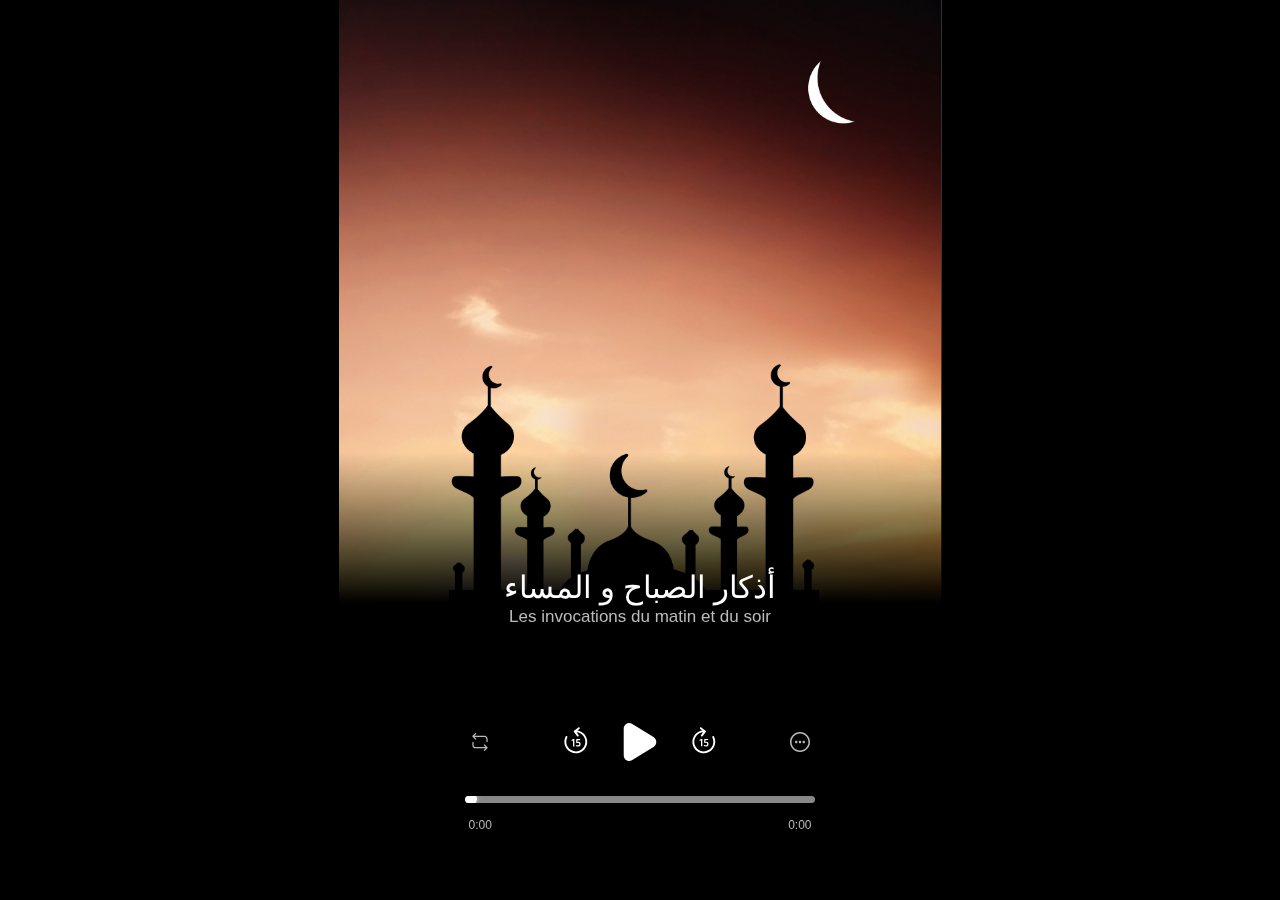
==== index.html @ 961e1b9a "Revert "toolbar test 1"" ====
<!DOCTYPE html>
<html lang="fr">
<head>
    <meta charset="UTF-8">
    <meta name="viewport" content="width=device-width, initial-scale=1, maximum-scale=1, user-scalable=no, orientation=portrait">
    <link rel="stylesheet" href="style.css">
    <title>أذكار</title>
</head>
<body>

    <img id="background" src="assets/background.svg" alt="Background image">
    <!-- img id="shatibi" src="assets/icons/shatibi.svg" alt="Shatibi logo" -->

    <div class="audio-container">

        <div class="titles">
            <h1>أذكار الصباح و المساء</h1>
            <h3>Les invocations du matin et du soir</h3>
        </div>

        <div class="audio-player">
            <audio id="song">
                <source src="assets/adhkar.ogg" type="audio/ogg">
                <source src="assets/adhkar.mp3" type="audio/mpeg">
                Votre navigateur ne supporte pas l'élément audio.
            </audio>

            <div class="controls-bar">
                <img id="repeatBtn" src="assets/icons/repeat.svg" alt="Repeat Icon">

                <div class="chrono-bar">
                    <img id="rewind15" src="assets/icons/moins15.svg" alt="Rewind 15s">
                    <img id="playPauseImg" src="assets/icons/play.svg" alt="Play Button">
                    <img id="forward15" src="assets/icons/plus15.svg" alt="Forward 15s">
                </div>
                
                <img src="assets/icons/speed_change.svg" alt="Speed Change">
            </div>

            <input type="range" value="0" id="progress">
            <div class="time-container">
                <span id="currentTime">0:00</span>
                <span id="totalDuration">0:00</span>
            </div>
        </div>

    </div>

    <script>

        // AUDIO PLAYING

        let song = document.getElementById("song");
        let playPauseImg = document.getElementById("playPauseImg");
        let progress = document.getElementById("progress");
        let currentTimeDisplay = document.getElementById("currentTime");
        let totalDurationDisplay = document.getElementById("totalDuration");

        // Convertit le temps en format mm:ss
        function formatTime(seconds) {
            let min = Math.floor(seconds / 60);
            let sec = Math.floor(seconds % 60);
            return `${min}:${sec < 10 ? "0" + sec : sec}`;
        }

        // Met à jour la durée totale et initialise la barre de progression
        song.onloadedmetadata = function () {
            progress.max = song.duration;
            progress.value = song.currentTime;
            totalDurationDisplay.textContent = formatTime(song.duration);
        };

        // Play/Pause Button
        playPauseImg.addEventListener("click", function () {
            if (song.paused) {
                song.play();
                playPauseImg.src = "assets/icons/pause.svg";
            } else {
                song.pause();
                playPauseImg.src = "assets/icons/play.svg";
            }
        });

        // Mise à jour en temps réel de la barre de progression et du temps affiché
        song.addEventListener("timeupdate", function () {
            progress.value = song.currentTime;
            let percentage = (song.currentTime / song.duration) * 100;
            progress.style.setProperty("--progress-value", `${percentage}%`);
            currentTimeDisplay.textContent = formatTime(song.currentTime);
        });

        // Permet de naviguer en changeant la position du slider
        progress.onchange = function () {
            song.currentTime = progress.value;
            song.play();
            playPauseImg.src = "assets/icons/pause.svg";
        };

        // Reset Play Button when audio ends
        song.addEventListener("ended", function () {
            playPauseImg.src = "assets/icons/play.svg";
            song.currentTime = 0;
            progress.value = 0;
        });

        // REPEAT BUTTON
        let repeatBtn = document.getElementById("repeatBtn");
        let isLooping = false;

        repeatBtn.addEventListener("click", function () {
            isLooping = !isLooping;
            song.loop = isLooping;
            repeatBtn.classList.toggle("loop-active", isLooping);
        });

        // CHRONO BUTTONS
        let rewindBtn = document.getElementById("rewind15");
        let forwardBtn = document.getElementById("forward15");

        rewindBtn.addEventListener("click", function () {
            song.currentTime = Math.max(0, song.currentTime - 15);
        });

        forwardBtn.addEventListener("click", function () {
            song.currentTime = Math.min(song.duration, song.currentTime + 15);
        });


    </script>

</body>
</html>
---- style.css ----
/* Réinitialisation de base pour assurer la cohérence entre les navigateurs */
* {
    margin: 0;
    padding: 0;
    box-sizing: border-box;
}

:root {
    font-size: 62.5%;
}

@font-face {
    font-family: '29LT Riwaya';
    src: url('assets/fonts/29LTRiwaya-Italic/web/29LTRiwaya-Italic.woff2') format('woff2'),
         url('assets/fonts/29LTRiwaya-Italic/web/29LTRiwaya-Italic.woff') format('woff');
    font-weight: normal;
    font-style: normal;
}

/* Style général du corps */
body {
    font-family: Arial, sans-serif;
    text-align: center;
    background-color: #000; /* Fond noir */
    color: #fff; /* Texte blanc pour le contraste */

    display: flex;
    align-items: center;
    justify-content: center;

   
}

#background{
    position: fixed; /* Fixe l'image en arrière-plan */
    top: 0;
    left: 50%;
    transform: translateX(-50%); /* Centre l'image en largeur */
    
    width: auto;
    height: 67vh; /* Même taille qu'avant */
    
    object-fit: contain; /* Évite la déformation */
    z-index: -2; /* Place l'image derrière tout */
    mask-image: linear-gradient(to bottom, rgba(0, 0, 0, 1) 75%, rgba(0, 0, 0, 0) 100%);
    -webkit-mask-image: linear-gradient(to bottom, rgba(0, 0, 0, 1) 75%, rgba(0, 0, 0, 0) 100%);
    
}

#shatibi {
    position: fixed; /* Pour qu'il reste en place comme l'image de fond */
    top: 0;          /* Position en haut */
    left: 50%;       /* Centré horizontalement */
    transform: translateX(-50%); /* Centre parfaitement */

    object-fit: contain;

    z-index: -1;      /* Superposé à l’image de fond (#background), mais derrière le contenu */
    pointer-events: none; /* Important : laisse les clics passer au travers */
}

/* Style du titre */
h1 {
    font-family: '29LT Riwaya', serif;
    font-size: 3.1rem;
    font-weight: 400;
    margin-bottom: 1px;
}

h3 {
    font-size: 1.7rem;
    font-weight: lighter;
    color: #BABABA;
}

/* Style du lecteur audio */
audio {
    margin-top: 20px;
    width: 100%; /* Largeur adaptative */
    max-width: 400px; /* Limite la largeur */
}

/* Style des contrôles audio (optionnel, dépend du navigateur) */
audio::-webkit-media-controls-panel {
    border-radius: 8px;
}

.audio-container{
    width: 95vw; 
    max-width: 40rem; 
    min-width: 20rem; 
    padding: 1rem 1rem 5rem 1rem;
    height: 32vh;
    display: flex;
    align-items: center;
    justify-content: center;
    flex-wrap: wrap;
    position: fixed;
    bottom: 0;
    gap: 5.9rem;
}


/* 🖥️ Pour les écrans moyens (tablettes, iPads) */
@media screen and (min-width: 768px) {
    .audio-container {
        width: 45vw; /* 25% de la largeur de l'écran */
        height: 35vh; /* 35% de la hauteur de l'écran */

    }
}

/* 🖥️ Pour les grands écrans (PC) */
@media screen and (min-width: 1024px) {
    .audio-container {
        width: 90vw; /* Un peu plus grand sur PC */
        height: 40vh; /* Plus haut aussi */
    }
}


.audio-player{
    width: 35rem;
    display: flex;
    flex-direction: column; 
    align-items: center;   
}

.controls-bar{
    width: 97%;
    display: flex;
    justify-content: space-between;
}
.chrono-bar{
    width: 48%;
    display: flex;
    align-items: center;
    justify-content: space-between; 
}

#progress{
    -webkit-appearance: none;
    width: 100%;
    height: 7px;
    background: #888888;
    border-radius: 5px;
    cursor: pointer;
    margin: 3.5rem 0 1rem 0;
    overflow: hidden;
    position: relative;
}
#progress::-webkit-slider-thumb{
    -webkit-appearance: none;
    appearance: none;
    width: 12px;
    height: 12px;
    background: #fff; /* Bouton blanc */
    border-radius: 80%;
    box-shadow: 0 0 5px rgba(255, 255, 255, 0.5);
    position: relative;
}
#progress::-webkit-slider-runnable-track {
    background: linear-gradient(to right, #fff var(--progress-value, 0%), #888888 var(--progress-value, 0%));
}

.loop-active {
    filter: invert(30%) sepia(80%) saturate(400%) hue-rotate(-40deg) brightness(90%);
}

.time-container {
    width: 98%;
    display: flex;
    justify-content: space-between;
    font-size: 1.2rem;
    color: #BABABA;
    margin-top: 5px;
}
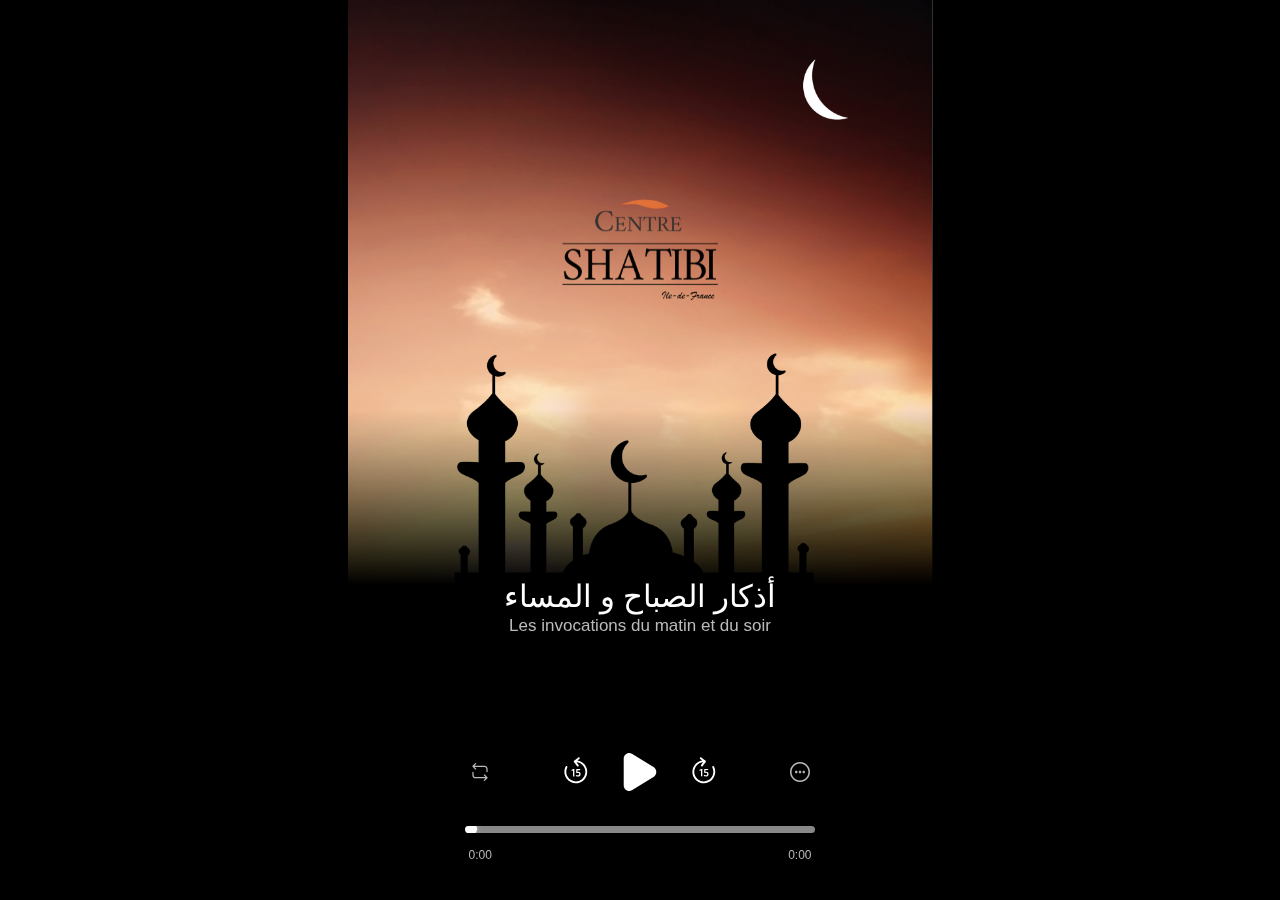
==== commit 7b53d905: "shatibi logo" ====
--- a/index.html
+++ b/index.html
@@ -9,7 +9,7 @@
 <body>
 
     <img id="background" src="assets/background.svg" alt="Background image">
-    <!-- img id="shatibi" src="assets/icons/shatibi.svg" alt="Shatibi logo" -->
+    <img id="shatibi" src="assets/shatibi-logo.png" alt="Shatibi logo">
 
     <div class="audio-container">
 
--- a/style.css
+++ b/style.css
@@ -38,12 +38,12 @@
     transform: translateX(-50%); /* Centre l'image en largeur */
     
     width: auto;
-    height: 67vh; /* Même taille qu'avant */
+    height: 65vh; /* Même taille qu'avant */
     
     object-fit: contain; /* Évite la déformation */
     z-index: -2; /* Place l'image derrière tout */
-    mask-image: linear-gradient(to bottom, rgba(0, 0, 0, 1) 75%, rgba(0, 0, 0, 0) 100%);
-    -webkit-mask-image: linear-gradient(to bottom, rgba(0, 0, 0, 1) 75%, rgba(0, 0, 0, 0) 100%);
+    mask-image: linear-gradient(to bottom, rgba(0, 0, 0, 1) 70%, rgba(0, 0, 0, 0) 100%);
+    -webkit-mask-image: linear-gradient(to bottom, rgba(0, 0, 0, 1) 70%, rgba(0, 0, 0, 0) 100%);
     
 }
 
@@ -89,15 +89,15 @@
     width: 95vw; 
     max-width: 40rem; 
     min-width: 20rem; 
-    padding: 1rem 1rem 5rem 1rem;
-    height: 32vh;
+    padding: 1rem 1rem 1rem 1rem;
+    height: auto;
     display: flex;
     align-items: center;
     justify-content: center;
     flex-wrap: wrap;
     position: fixed;
     bottom: 0;
-    gap: 5.9rem;
+    gap: 6rem;
 }
 
 
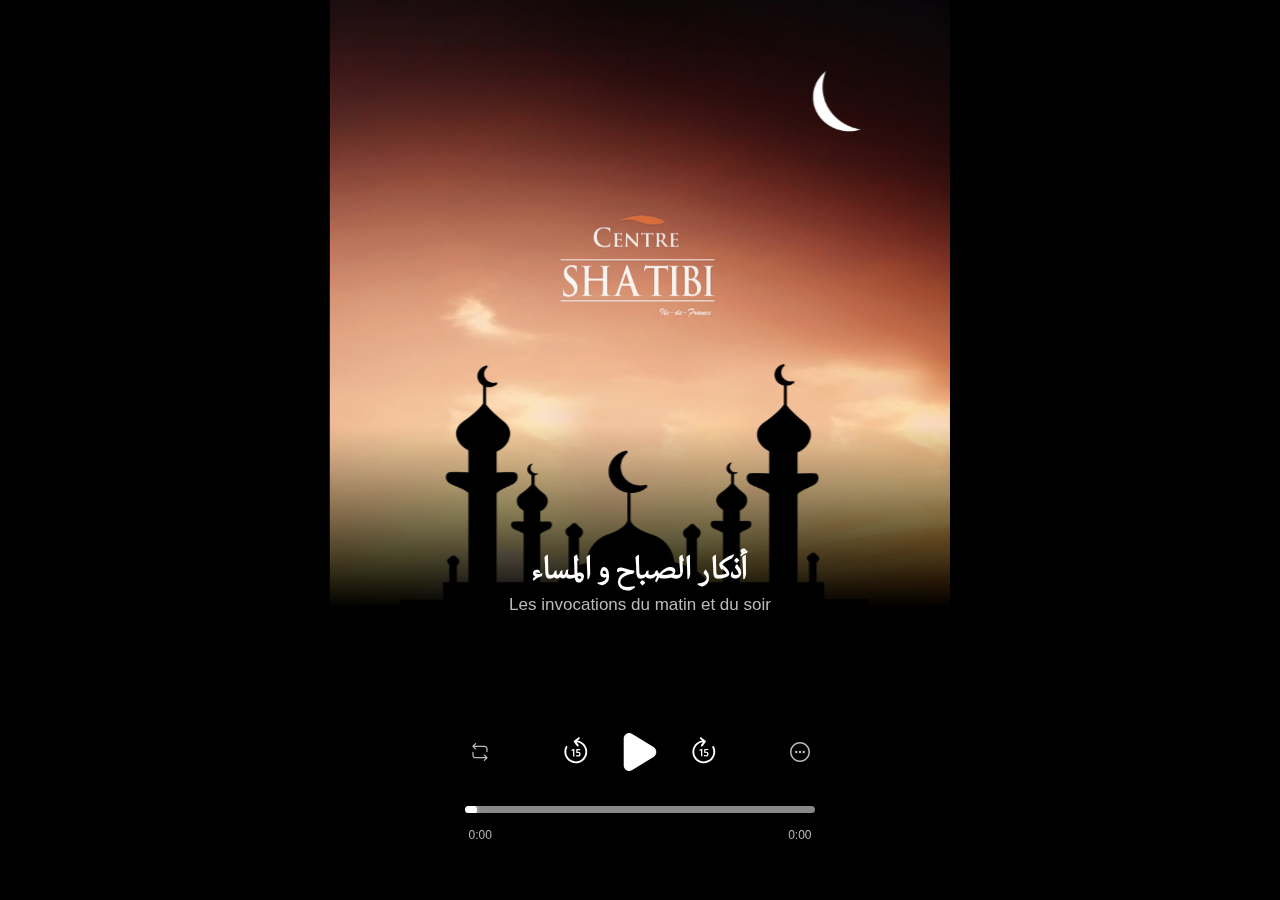
==== commit 9963bb5e: "image changed" ====
--- a/index.html
+++ b/index.html
@@ -8,8 +8,7 @@
 </head>
 <body>
 
-    <img id="background" src="assets/background.svg" alt="Background image">
-    <img id="shatibi" src="assets/shatibi-logo.png" alt="Shatibi logo">
+    <img id="background" src="assets/background-wh.svg" alt="Background image">
 
     <div class="audio-container">
 
@@ -38,10 +37,12 @@
             </div>
 
             <input type="range" value="0" id="progress">
+
             <div class="time-container">
                 <span id="currentTime">0:00</span>
                 <span id="totalDuration">0:00</span>
             </div>
+
         </div>
 
     </div>
--- a/style.css
+++ b/style.css
@@ -1,7 +1,5 @@
 /* Réinitialisation de base pour assurer la cohérence entre les navigateurs */
 * {
-    margin: 0;
-    padding: 0;
     box-sizing: border-box;
 }
 
@@ -11,8 +9,8 @@
 
 @font-face {
     font-family: '29LT Riwaya';
-    src: url('assets/fonts/29LTRiwaya-Italic/web/29LTRiwaya-Italic.woff2') format('woff2'),
-         url('assets/fonts/29LTRiwaya-Italic/web/29LTRiwaya-Italic.woff') format('woff');
+    src: url('assets/fonts/29LTRiwaya-Italic/29LTRiwaya-Italic.woff2') format('woff2'),
+         url('assets/fonts/29LTRiwaya-Italic/29LTRiwaya-Italic.woff') format('woff');
     font-weight: normal;
     font-style: normal;
 }
@@ -26,71 +24,51 @@
 
     display: flex;
     align-items: center;
-    justify-content: center;
-
-   
+    justify-content: center; 
 }
 
-#background{
-    position: fixed; /* Fixe l'image en arrière-plan */
+
+#background {
+    position: fixed;
     top: 0;
     left: 50%;
-    transform: translateX(-50%); /* Centre l'image en largeur */
-    
+    transform: translateX(-50%);
+
     width: auto;
-    height: 65vh; /* Même taille qu'avant */
-    
-    object-fit: contain; /* Évite la déformation */
-    z-index: -2; /* Place l'image derrière tout */
+    height: 67.5vh;
+
+    object-fit: contain;
+    z-index: -2;
+
     mask-image: linear-gradient(to bottom, rgba(0, 0, 0, 1) 70%, rgba(0, 0, 0, 0) 100%);
     -webkit-mask-image: linear-gradient(to bottom, rgba(0, 0, 0, 1) 70%, rgba(0, 0, 0, 0) 100%);
-    
 }
 
-#shatibi {
-    position: fixed; /* Pour qu'il reste en place comme l'image de fond */
-    top: 0;          /* Position en haut */
-    left: 50%;       /* Centré horizontalement */
-    transform: translateX(-50%); /* Centre parfaitement */
-
-    object-fit: contain;
-
-    z-index: -1;      /* Superposé à l’image de fond (#background), mais derrière le contenu */
-    pointer-events: none; /* Important : laisse les clics passer au travers */
-}
 
 /* Style du titre */
 h1 {
     font-family: '29LT Riwaya', serif;
     font-size: 3.1rem;
-    font-weight: 400;
+    font-weight: 800;
     margin-bottom: 1px;
+    margin-top: 1px;
 }
 
 h3 {
     font-size: 1.7rem;
+    margin-bottom: 3px;
+    margin-top: 3px;
     font-weight: lighter;
     color: #BABABA;
 }
 
-/* Style du lecteur audio */
-audio {
-    margin-top: 20px;
-    width: 100%; /* Largeur adaptative */
-    max-width: 400px; /* Limite la largeur */
-}
-
-/* Style des contrôles audio (optionnel, dépend du navigateur) */
-audio::-webkit-media-controls-panel {
-    border-radius: 8px;
-}
-
 .audio-container{
     width: 95vw; 
+    height: 34.5vh;
     max-width: 40rem; 
     min-width: 20rem; 
-    padding: 1rem 1rem 1rem 1rem;
-    height: auto;
+    padding: 0rem 1rem 1rem  1rem ;
+    margin: 0rem 1.5rem 2rem  1.5rem ;
     display: flex;
     align-items: center;
     justify-content: center;
@@ -174,4 +152,15 @@
     font-size: 1.2rem;
     color: #BABABA;
     margin-top: 5px;
-}+}
+
+/* LOCK SCREEN */
+
+
+@media only screen and (orientation: landscape) { 
+    html { 
+      width: 35%;
+      margin: 0 auto;
+      overflow: scroll;
+    }
+  }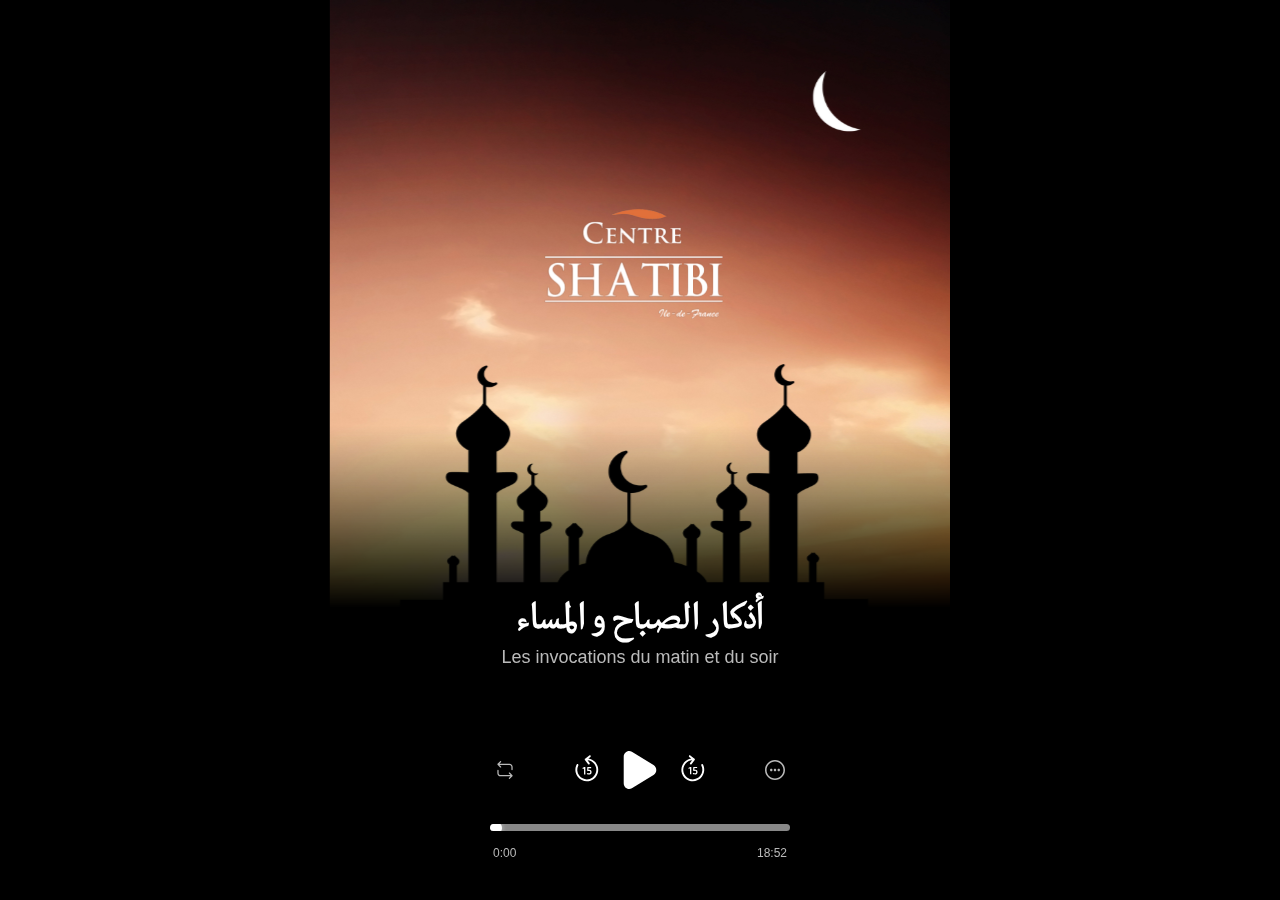
==== commit 14b1ecad: "speed change btn" ====
--- a/index.html
+++ b/index.html
@@ -29,11 +29,14 @@
 
                 <div class="chrono-bar">
                     <img id="rewind15" src="assets/icons/moins15.svg" alt="Rewind 15s">
-                    <img id="playPauseImg" src="assets/icons/play.svg" alt="Play Button">
+                    <img id="playPauseImg" src="assets/icons/play.svg" alt="Play Button" tabindex="0" role="button" aria-label="Lire / Pause" >
                     <img id="forward15" src="assets/icons/plus15.svg" alt="Forward 15s">
                 </div>
                 
-                <img src="assets/icons/speed_change.svg" alt="Speed Change">
+                <div class="speed-control">
+                    <img id="speedBtn" src="assets/icons/speed_change.svg" alt="Speed Change">
+                    <span id="speedDisplay">x1</span>
+                </div>
             </div>
 
             <input type="range" value="0" id="progress">
@@ -65,11 +68,11 @@
         }
 
         // Met à jour la durée totale et initialise la barre de progression
-        song.onloadedmetadata = function () {
-            progress.max = song.duration;
-            progress.value = song.currentTime;
-            totalDurationDisplay.textContent = formatTime(song.duration);
-        };
+        const KNOWN_DURATION = (18 * 60) + 52;
+
+        progress.max = KNOWN_DURATION;
+        progress.value = 0;
+        totalDurationDisplay.textContent = formatTime(KNOWN_DURATION);
 
         // Play/Pause Button
         playPauseImg.addEventListener("click", function () {
@@ -91,11 +94,16 @@
         });
 
         // Permet de naviguer en changeant la position du slider
-        progress.onchange = function () {
+        // Met à jour en temps réel pendant le déplacement du slider
+        progress.addEventListener("input", function () {
             song.currentTime = progress.value;
+        });
+
+        // Lance la lecture quand on relâche
+        progress.addEventListener("change", function () {
             song.play();
             playPauseImg.src = "assets/icons/pause.svg";
-        };
+        });
 
         // Reset Play Button when audio ends
         song.addEventListener("ended", function () {
@@ -114,6 +122,29 @@
             repeatBtn.classList.toggle("loop-active", isLooping);
         });
 
+        // SPEED CHANGE BUTTON
+        let speedBtn = document.getElementById("speedBtn");
+        let speedDisplay = document.getElementById("speedDisplay");
+        let speedLevels = [1, 1.5, 2];
+        let currentSpeedIndex = 0;
+
+        speedBtn.addEventListener("click", function () {
+            currentSpeedIndex = (currentSpeedIndex + 1) % speedLevels.length;
+            let newSpeed = speedLevels[currentSpeedIndex];
+            song.playbackRate = newSpeed;
+
+            if (newSpeed === 1) {
+                // Cache la bulle + reset le filtre de l’icône
+                speedDisplay.style.display = "none";
+                speedBtn.style.filter = "none";
+            } else {
+                // Affiche la bulle + applique le filtre sur l’icône
+                speedDisplay.style.display = "inline-block";
+                speedDisplay.textContent = "x" + newSpeed;
+                speedBtn.style.filter = "invert(30%) sepia(80%) saturate(400%) hue-rotate(-40deg) brightness(90%)";
+            }
+        });
+
         // CHRONO BUTTONS
         let rewindBtn = document.getElementById("rewind15");
         let forwardBtn = document.getElementById("forward15");
@@ -126,6 +157,33 @@
             song.currentTime = Math.min(song.duration, song.currentTime + 15);
         });
 
+        // Buttons accessibles avec clavier
+        document.addEventListener("keydown", function (event) {
+            // Barre espace ou Entrée → toggle play/pause
+            if (event.key === "Enter" || event.key === " ") {
+                event.preventDefault(); // Empêche le scroll avec espace
+                if (song.paused) {
+                    song.play();
+                    playPauseImg.src = "assets/icons/pause.svg";
+                } else {
+                    song.pause();
+                    playPauseImg.src = "assets/icons/play.svg";
+                }
+            }
+
+            // Flèche gauche → recule de 15 sec
+            if (event.key === "ArrowLeft") {
+                song.currentTime = Math.max(0, song.currentTime - 15);
+            }
+
+            // Flèche droite → avance de 15 sec
+            if (event.key === "ArrowRight") {
+                let duration = !isNaN(song.duration) ? song.duration : KNOWN_DURATION;
+                song.currentTime = Math.min(duration, song.currentTime + 15);
+            }
+        });
+
+
 
     </script>
 
--- a/style.css
+++ b/style.css
@@ -25,6 +25,7 @@
     display: flex;
     align-items: center;
     justify-content: center; 
+
 }
 
 
@@ -48,14 +49,16 @@
 /* Style du titre */
 h1 {
     font-family: '29LT Riwaya', serif;
-    font-size: 3.1rem;
+    font-size: max(7.5vw, 20px);
+    white-space: nowrap;
     font-weight: 800;
     margin-bottom: 1px;
     margin-top: 1px;
 }
 
 h3 {
-    font-size: 1.7rem;
+    font-size: max(4.4vw, 12px);
+    white-space: nowrap;
     margin-bottom: 3px;
     margin-top: 3px;
     font-weight: lighter;
@@ -64,15 +67,18 @@
 
 .audio-container{
     width: 95vw; 
-    height: 34.5vh;
+    height: 33vh;
     max-width: 40rem; 
-    min-width: 20rem; 
+    min-width: 25rem; 
+
     padding: 0rem 1rem 1rem  1rem ;
     margin: 0rem 1.5rem 2rem  1.5rem ;
-    display: flex;
-    align-items: center;
+
+    display: flex;
     justify-content: center;
+    align-items: center;
     flex-wrap: wrap;
+
     position: fixed;
     bottom: 0;
     gap: 6rem;
@@ -80,25 +86,33 @@
 
 
 /* 🖥️ Pour les écrans moyens (tablettes, iPads) */
-@media screen and (min-width: 768px) {
-    .audio-container {
-        width: 45vw; /* 25% de la largeur de l'écran */
-        height: 35vh; /* 35% de la hauteur de l'écran */
-
-    }
-}
-
-/* 🖥️ Pour les grands écrans (PC) */
-@media screen and (min-width: 1024px) {
-    .audio-container {
-        width: 90vw; /* Un peu plus grand sur PC */
-        height: 40vh; /* Plus haut aussi */
-    }
-}
-
+@media screen and (min-width: 400px) {
+    h1{
+        font-size: 4vh;
+    }
+    h3{
+        font-size: 2vh;
+    }
+    .audio-container{
+        max-width: 50rem;
+    }
+}
+
+@media screen and (max-height: 450px) {
+    h1{
+        font-size: 4vh;
+    }
+    h3{
+        font-size: 2vh;
+    }
+    .audio-container{
+        max-width: 50rem;
+    }
+}
 
 .audio-player{
-    width: 35rem;
+    width: 99%;
+    min-width: 30rem; 
     display: flex;
     flex-direction: column; 
     align-items: center;   
@@ -154,13 +168,41 @@
     margin-top: 5px;
 }
 
+/* Bulle de vitesse */
+.speed-control {
+    position: relative;
+    display: flex;
+    align-items: center;
+    justify-content: center;
+}
+
+#speedDisplay {
+    display: none; /* cachée par défaut */
+    position: absolute;
+    bottom: 1px;
+    right: -7px;
+    background-color: #F57961;
+    color: white;
+    font-size: 0.8rem;
+    padding: 1px 4px;
+    border-radius: 999px;
+    pointer-events: none;
+    z-index: 1;
+}
+
+
 /* LOCK SCREEN */
 
 
-@media only screen and (orientation: landscape) { 
-    html { 
-      width: 35%;
-      margin: 0 auto;
-      overflow: scroll;
+@media only screen and (orientation: landscape) {  
+    .audio-container{ 
+      max-width: 45rem;
+      width: min-content;
+      
+      overflow-y: scroll;  
+    }
+    .audio-container::-webkit-scrollbar {
+        width: 0;  
+        background: transparent;  
     }
   }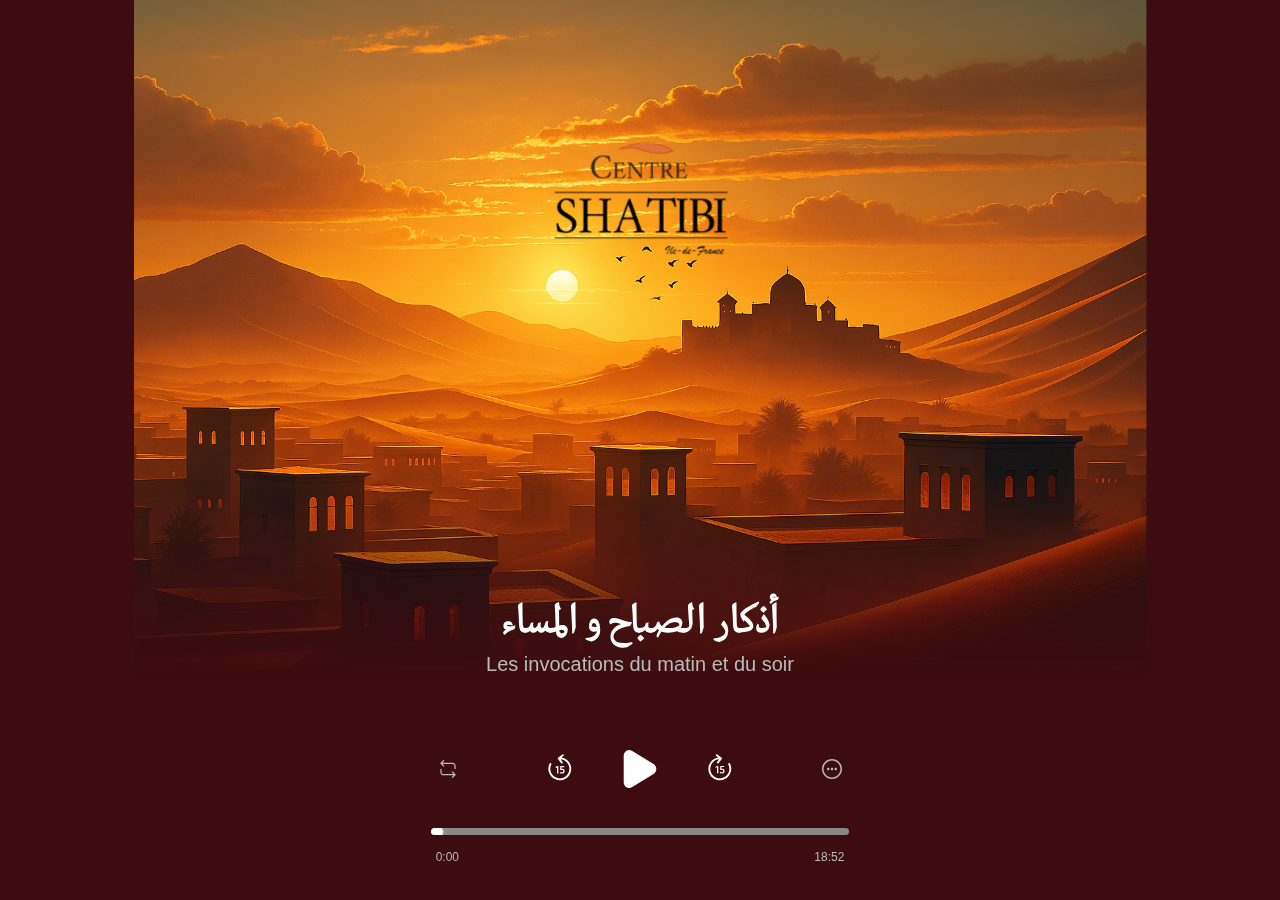
==== commit 9d1f7cae: "image change" ====
--- a/index.html
+++ b/index.html
@@ -8,7 +8,8 @@
 </head>
 <body>
 
-    <img id="background" src="assets/background-wh.svg" alt="Background image">
+    <img id="background" src="assets/pinterest.png" alt="Background image">
+    <img id="logo" src="assets/icons/shatibi-logo.svg" alt="Shatibi logo" >
 
     <div class="audio-container">
 
--- a/style.css
+++ b/style.css
@@ -19,7 +19,7 @@
 body {
     font-family: Arial, sans-serif;
     text-align: center;
-    background-color: #000; /* Fond noir */
+    background-color: #3D0C10; /* Fond */
     color: #fff; /* Texte blanc pour le contraste */
 
     display: flex;
@@ -36,20 +36,25 @@
     transform: translateX(-50%);
 
     width: auto;
-    height: 67.5vh;
+    height: 75vh;
 
     object-fit: contain;
     z-index: -2;
 
     mask-image: linear-gradient(to bottom, rgba(0, 0, 0, 1) 70%, rgba(0, 0, 0, 0) 100%);
     -webkit-mask-image: linear-gradient(to bottom, rgba(0, 0, 0, 1) 70%, rgba(0, 0, 0, 0) 100%);
+}
+
+#logo{
+    margin-top: 13rem;
 }
 
 
 /* Style du titre */
 h1 {
     font-family: '29LT Riwaya', serif;
-    font-size: max(7.5vw, 20px);
+    /*font-size: max(7.5vw, 20px);*/
+    font-size: 3.1rem;
     white-space: nowrap;
     font-weight: 800;
     margin-bottom: 1px;
@@ -57,7 +62,8 @@
 }
 
 h3 {
-    font-size: max(4.4vw, 12px);
+   /* font-size: max(4.4vw, 12px);*/
+    font-size: 1.7rem;
     white-space: nowrap;
     margin-bottom: 3px;
     margin-top: 3px;
@@ -67,7 +73,7 @@
 
 .audio-container{
     width: 95vw; 
-    height: 33vh;
+    height: 32.5vh;
     max-width: 40rem; 
     min-width: 25rem; 
 
@@ -86,24 +92,18 @@
 
 
 /* 🖥️ Pour les écrans moyens (tablettes, iPads) */
-@media screen and (min-width: 400px) {
-    h1{
-        font-size: 4vh;
-    }
-    h3{
-        font-size: 2vh;
-    }
+@media screen and (min-width: 750px) {
     .audio-container{
         max-width: 50rem;
     }
 }
 
-@media screen and (max-height: 450px) {
+@media screen and (min-width: 1023px) {
     h1{
-        font-size: 4vh;
+        font-size: 4rem;
     }
     h3{
-        font-size: 2vh;
+        font-size: 2rem;
     }
     .audio-container{
         max-width: 50rem;
@@ -111,7 +111,7 @@
 }
 
 .audio-player{
-    width: 99%;
+    width: 97%;
     min-width: 30rem; 
     display: flex;
     flex-direction: column; 
@@ -137,7 +137,7 @@
     background: #888888;
     border-radius: 5px;
     cursor: pointer;
-    margin: 3.5rem 0 1rem 0;
+    margin: 4rem 0 1rem 0;
     overflow: hidden;
     position: relative;
 }
@@ -197,12 +197,12 @@
 @media only screen and (orientation: landscape) {  
     .audio-container{ 
       max-width: 45rem;
-      width: min-content;
-      
       overflow-y: scroll;  
     }
     .audio-container::-webkit-scrollbar {
         width: 0;  
         background: transparent;  
     }
-  }+  }
+
+
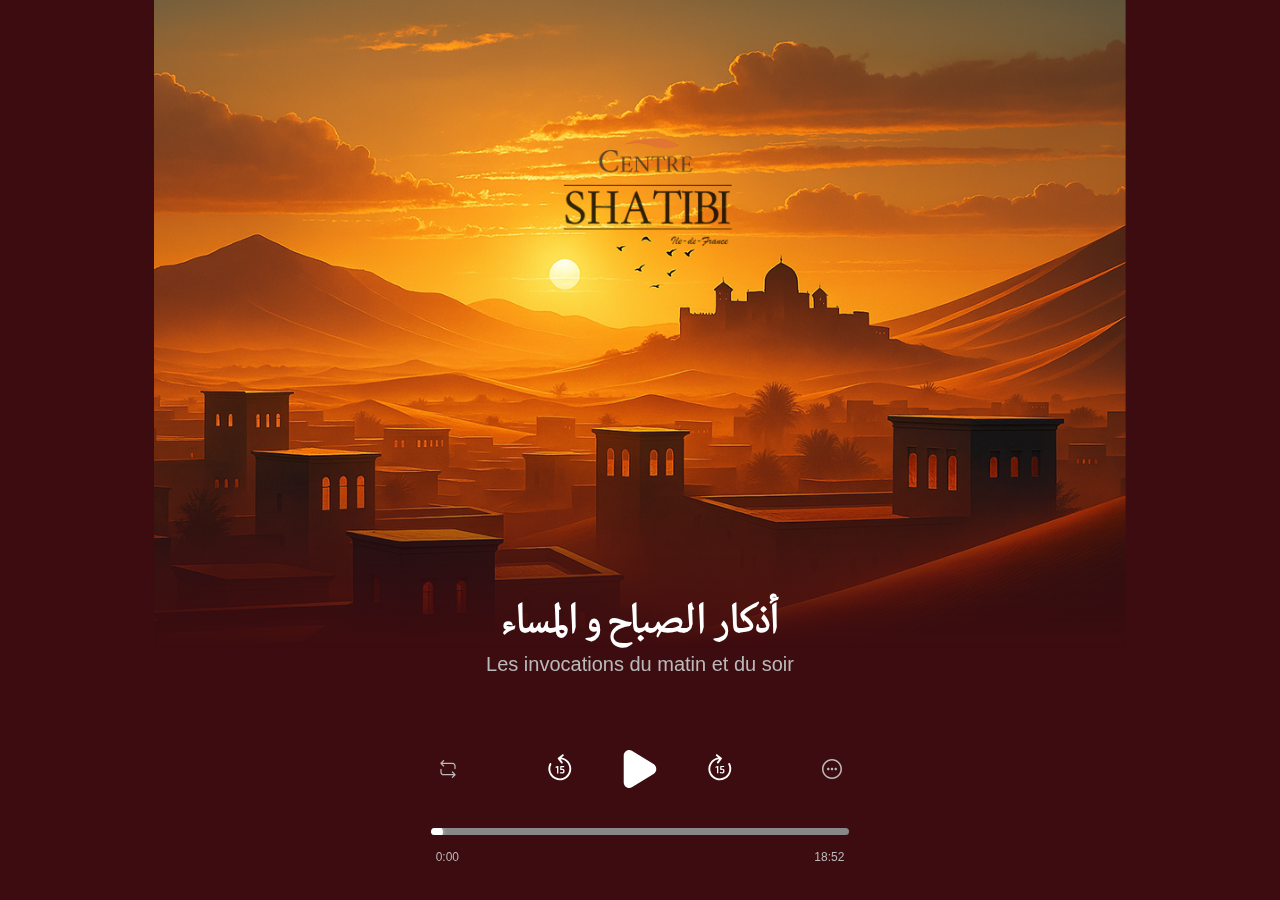
==== commit f600a96e: "image test 3" ====
--- a/index.html
+++ b/index.html
@@ -8,8 +8,8 @@
 </head>
 <body>
 
-    <img id="background" src="assets/pinterest.png" alt="Background image">
-    <img id="logo" src="assets/icons/shatibi-logo.svg" alt="Shatibi logo" >
+    <img id="background" src="assets/pinterest3.png" alt="Background image">
+    <!-- img id="logo" src="assets/icons/shatibi-logo.svg" alt="Shatibi logo" -->
 
     <div class="audio-container">
 
--- a/style.css
+++ b/style.css
@@ -36,7 +36,7 @@
     transform: translateX(-50%);
 
     width: auto;
-    height: 75vh;
+    height: 72vh;
 
     object-fit: contain;
     z-index: -2;
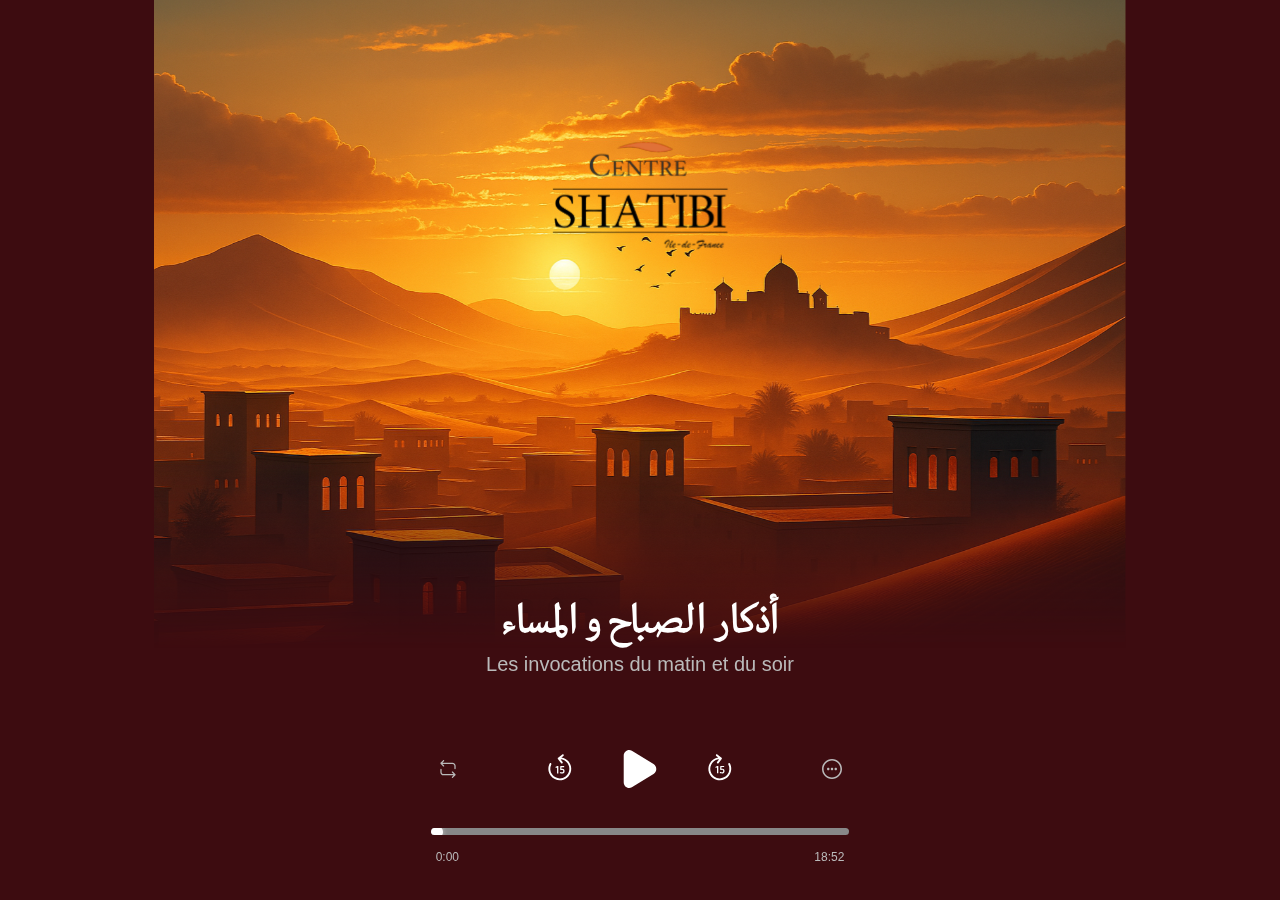
==== commit 00803701: "pinterest8" ====
--- a/index.html
+++ b/index.html
@@ -8,7 +8,7 @@
 </head>
 <body>
 
-    <img id="background" src="assets/pinterest3.png" alt="Background image">
+    <img id="background" src="assets/pinterest8.svg" alt="Background image">
     <!-- img id="logo" src="assets/icons/shatibi-logo.svg" alt="Shatibi logo" -->
 
     <div class="audio-container">
--- a/style.css
+++ b/style.css
@@ -19,9 +19,11 @@
 body {
     font-family: Arial, sans-serif;
     text-align: center;
-    background-color: #3D0C10; /* Fond */
+    background-color: #3D0C10; /*  Fond */
+    /* background: 
+    linear-gradient(to bottom, transparent 0%, #3D0C10 60%),
+    linear-gradient(to right, #7D613A, #63553C);*/
     color: #fff; /* Texte blanc pour le contraste */
-
     display: flex;
     align-items: center;
     justify-content: center; 
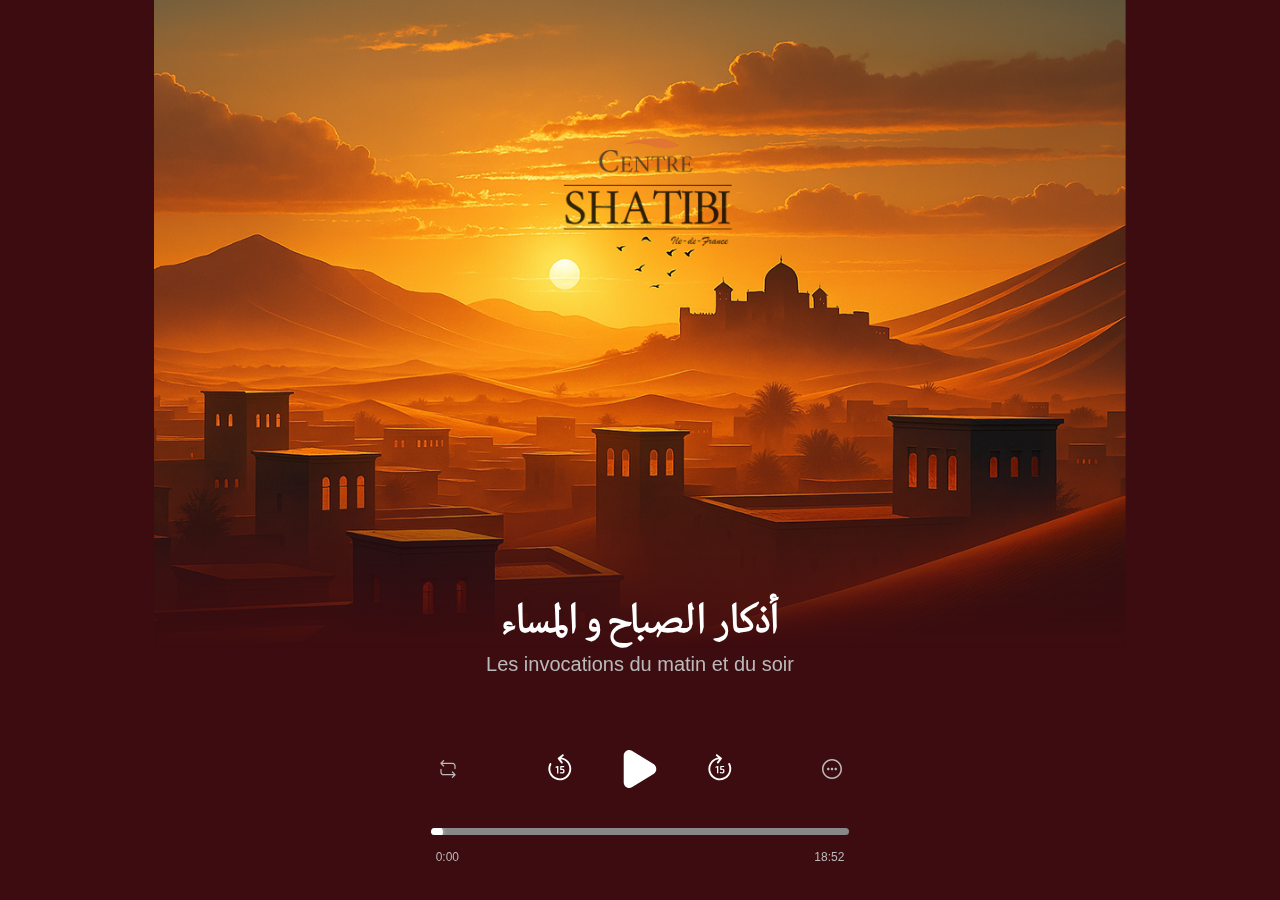
==== commit 3d78b6ce: "Revert "pinterest8"" ====
--- a/index.html
+++ b/index.html
@@ -8,7 +8,7 @@
 </head>
 <body>
 
-    <img id="background" src="assets/pinterest8.svg" alt="Background image">
+    <img id="background" src="assets/pinterest3.png" alt="Background image">
     <!-- img id="logo" src="assets/icons/shatibi-logo.svg" alt="Shatibi logo" -->
 
     <div class="audio-container">
